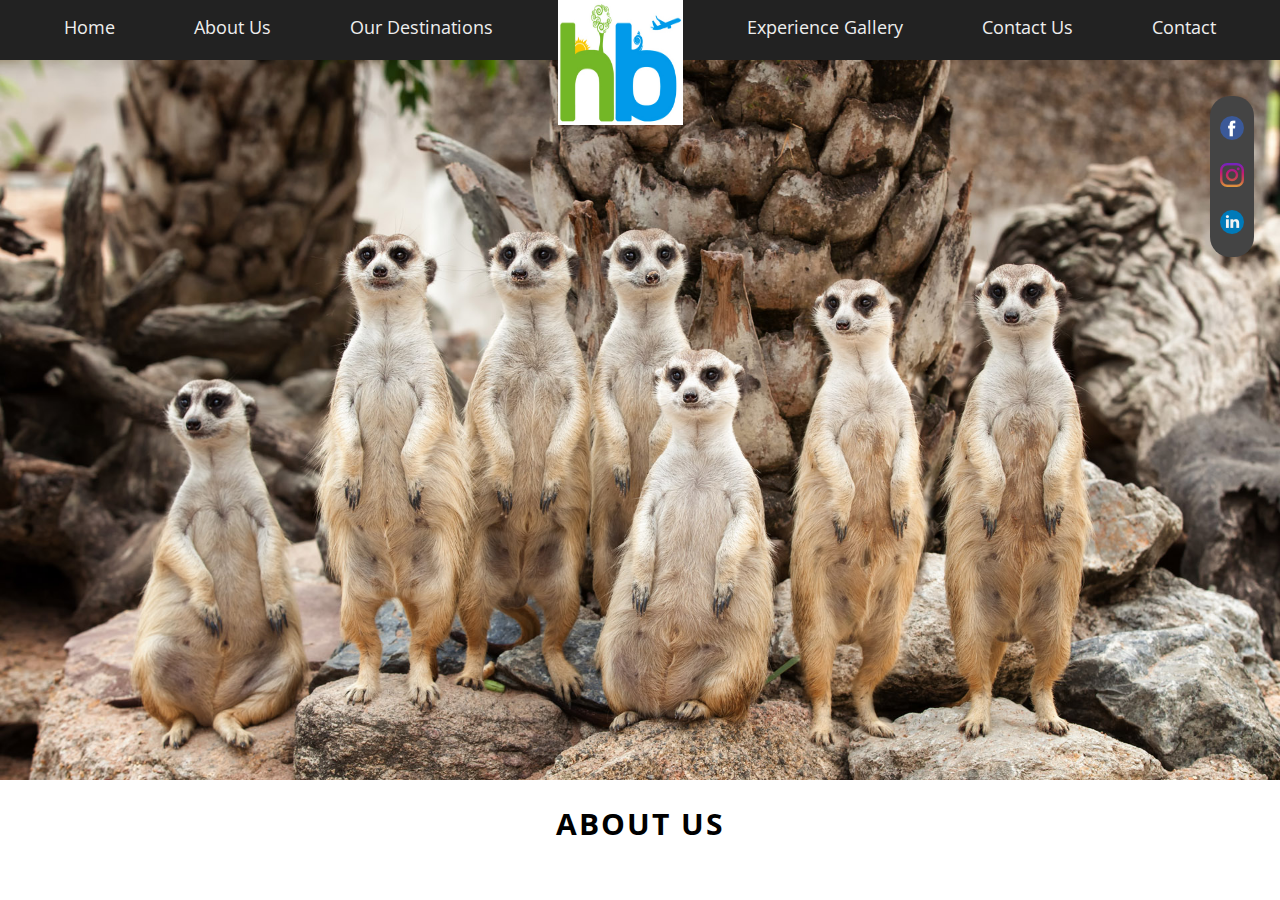
==== about.html @ 133da059 "added social media buttons" ====
<!DOCTYPE html>
<html>
  <head>
    <meta charset="utf-8" />
    <meta http-equiv="X-UA-Compatible" content="IE=edge" />
    <title>Hoffen BlessU</title>
    <meta name="viewport" content="width=device-width, initial-scale=1" />
    <link
      rel="stylesheet"
      type="text/css"
      media="screen"
      href="./css/main.css"
    />
    <link
      rel="stylesheet"
      type="text/css"
      media="screen"
      href="./css/header.css"
    />
    <link
      href="https://fonts.googleapis.com/css?family=Open+Sans"
      rel="stylesheet"
      lazyload
    />
    <link
      rel="stylesheet"
      href="https://use.fontawesome.com/releases/v5.8.1/css/all.css"
      integrity="sha384-50oBUHEmvpQ+1lW4y57PTFmhCaXp0ML5d60M1M7uH2+nqUivzIebhndOJK28anvf"
      crossorigin="anonymous"
      lazyload
    />
  </head>
  <body>
    <nav class="nav">
      <ul class="nav__list">
        <li class="nav__list-item">
          <a href="index.html">Home</a>
        </li>
        <li class="nav__list-item">
          <a href="about.html">About Us</a>
        </li>
        <li class="nav__list-item">
          Our Destinations
          <ul class="nav__sublist">
            <li class="nav__list-item" style="padding: 1rem;">Kazakhastan</li>
            <li class="nav__list-item" style="padding: 1rem;">Uzbekistan</li>
            <li class="nav__list-item" style="padding: 1rem;">Russia</li>
            <li class="nav__list-item" style="padding: 1rem;">Caucuses</li>
            <li class="nav__list-item" style="padding: 1rem;">Europe</li>
            <li class="nav__list-item" style="padding: 1rem;">India</li>
            <li class="nav__list-item" style="padding: 1rem;">Mongolia</li>
            <li class="nav__list-item" style="padding: 1rem;">UAE</li>
            <li class="nav__list-item" style="padding: 1rem;">Turkey</li>
            <li class="nav__list-item" style="padding: 1rem;">Azerbaijan</li>
            <li class="nav__list-item" style="padding: 1rem;">Armenia</li>
            <li class="nav__list-item" style="padding: 1rem;">Thailand</li>
            <li class="nav__list-item" style="padding: 1rem;">Egypt</li>
          </ul>
        </li>
        <div class="logo__container">
          <img src="./assets/logo.jpeg" alt="Logo" class="logo" />
        </div>
        <li class="nav__list-item">
          Experience Gallery
          <ul class="nav__sublist">
            <li class="nav__list-item">
              <a href="video-gallery.html">Video Gallery</a>
            </li>
            <li class="nav__list-item">
              <a href="photo-gallery.html">Photo Gallery</a>
            </li>
          </ul>
        </li>
        <li class="nav__list-item">
          <a href="contact.html">Contact Us</a>
        </li>
        <li class="nav__list-item">
          <a href="contact.html">Contact</a>
        </li>
      </ul>
    </nav>
    <section class="banner__container">
      <img src="./assets/banner2.jpg" alt="Banner" />
      <h1 itemprop="headline">About Us</h1>
      <ul class="social__list">
        <li class="social__list-item">
          <a
            href="https://www.facebook.com"
            target="_blank"
            rel="noopener noreferrer"
          >
            <!-- <span>
              <i class="fab fa-facebook-f social-icon"></i>
            </span> -->
            <img border="0" src="./assets/facebook.png" width="15%" height="15%">

          </a>
        </li>
        <li class="social__list-item">
          <a
            href="https://www.instagram.com"
            target="_blank"
            rel="noopener noreferrer"
          >
            <!-- <span>
              <i class="fab fa-instagram social-icon"></i>
            </span> -->
            <img border="0" src="./assets/instagram.png" width="15%" height="15%">

          </a>
        </li>
        <li class="social__list-item">
          <a
            href="https://www.linkedin.com"
            target="_blank"
            rel="noopener noreferrer"
          >
            <!-- <span>
              <i class="fab fa-linkedin-in social-icon"></i>
            </span> -->
            <img border="0" src="./assets/linkedin.png" width="15%" height="15%">
          </a>
        </li>
      </ul>
    </section>
    <script src="./js/main.js"></script>
  </body>
</html>
---- css/main.css ----
html {
  width: 100vw;
  height: 100vh;
  font-size: 75%;
}
@media (max-width: 1920px) {
  html {
    font-size: 62.5%;
  }
}
@media (max-width: 900px) {
  html {
    font-size: 56.25%;
  }
}
@media (max-width: 800px) {
  html {
    font-size: 50%;
  }
}
@media (max-width: 720px) {
  html {
    font-size: 45%;
  }
}

/* 650px for mobile view */

body {
  margin: 0;
  padding: 0;
  font-family: "Open Sans", sans-serif;
}

ul {
  list-style: none;
  margin: 0;
  padding: 0;
}
img {
  height: 100%;
  width: 100%;
}

a {
  text-decoration: none;
  color: inherit;
}
i {
  color: inherit;
}

*,
*::after,
*::before {
  box-sizing: border-box;
}
h1{
font-weight: 2800 !important;
    text-transform: uppercase;
    letter-spacing: 2px;
    color : black;
    text-align: center;
    font-size: 3rem;
  }
---- css/header.css ----
.nav {
  width: 100%;
  font-size: 1.8rem;
  background-color: #222;
  position: relative;
  z-index: 100;
}

.nav__list {
  display: flex;
  width: 100%;
  justify-content: space-evenly;
  height: 6rem;
}
.nav__list-item {
  display: block;
  padding: 1.5rem;
  color: #eee;
  cursor: pointer;
  position: relative;
  z-index: 2;
  transition: 0.1s;
}
.nav__list-item:hover {
  color: #222;
  background-color: #eee;
}
.nav__list-item:hover .nav__sublist {
  transform: translateX(0px);
  opacity: 1;
  visibility: visible;
}
.logo {
  width: 12.5rem;
  height: 12.5rem;
}
.nav__sublist {
  position: absolute;
  top: 4rem;
  left: 0;
  transform: translateX(30px);
  background-color: #444;
  color: #eee;
  width: 100%;
  opacity: 0;
  visibility: hidden;
  transition: all 0.5s;
}

.banner__container {
  width: 100%;
  height: 80vh;
  position: relative;
}

.social__list {
  position: absolute;
  right: 2%;
  top: 5%;
  color: #fff;
  display: flex;
  flex-flow: column;
  background-color: #444;
  border-top-left-radius: 20px;
  border-top-right-radius: 20px;
  border-bottom-left-radius: 20px;
  border-bottom-right-radius: 20px;
  padding: 1rem;
}
.social__list-item {
  margin: 1rem 0;
}
.social__list-item span {
  display: block;
  border-radius: 50%;
  border: 1.5px solid #eee;
  padding: 0.8rem;
  display: flex;
  justify-content: center;
  cursor: pointer;
  transition: 0.2s;
}
.social__list-item span:hover {
  background-color: #eee;
  color: #222;
}
.social-icon {
  font-size: 2rem;
}
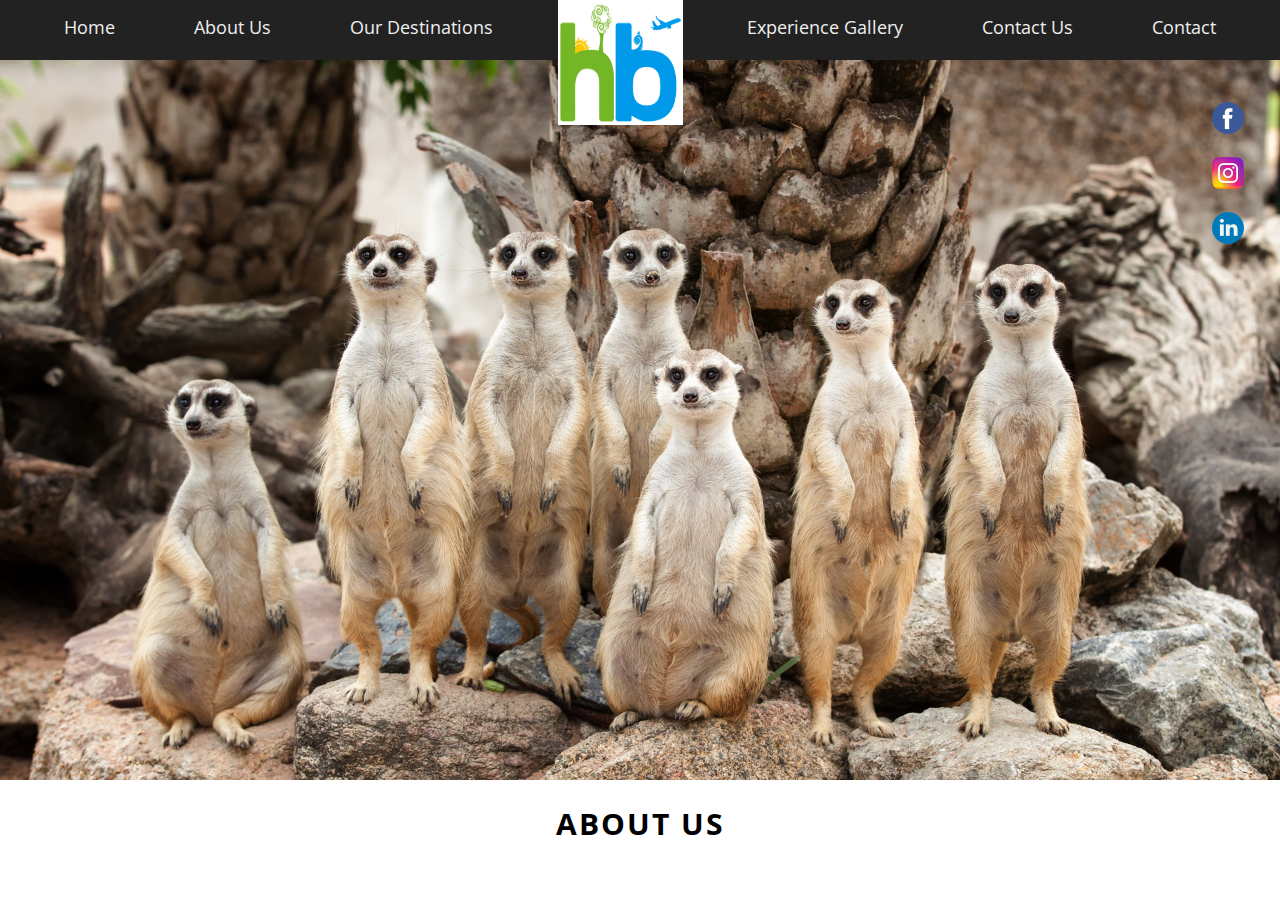
==== commit b981cc90: "Stylist changes, changes social__logos" ====
--- a/about.html
+++ b/about.html
@@ -34,13 +34,13 @@
     <nav class="nav">
       <ul class="nav__list">
         <li class="nav__list-item">
-          <a href="index.html">Home</a>
+          <a href="index.html" class="nav__link">Home</a>
         </li>
         <li class="nav__list-item">
-          <a href="about.html">About Us</a>
+          <a href="about.html" class="nav__link">About Us</a>
         </li>
         <li class="nav__list-item">
-          Our Destinations
+          <a href="destination.html" class="nav__link">Our Destinations</a>
           <ul class="nav__sublist">
             <li class="nav__list-item" style="padding: 1rem;">Kazakhastan</li>
             <li class="nav__list-item" style="padding: 1rem;">Uzbekistan</li>
@@ -61,27 +61,27 @@
           <img src="./assets/logo.jpeg" alt="Logo" class="logo" />
         </div>
         <li class="nav__list-item">
-          Experience Gallery
+          <a href="index.html" class="nav__link">Experience Gallery</a>
           <ul class="nav__sublist">
             <li class="nav__list-item">
-              <a href="video-gallery.html">Video Gallery</a>
+              <a href="video-gallery.html" class="nav__link">Video Gallery</a>
             </li>
             <li class="nav__list-item">
-              <a href="photo-gallery.html">Photo Gallery</a>
+              <a href="photo-gallery.html" class="nav__link">Photo Gallery</a>
             </li>
           </ul>
         </li>
         <li class="nav__list-item">
-          <a href="contact.html">Contact Us</a>
+          <a href="contact.html" class="nav__link">Contact Us</a>
         </li>
         <li class="nav__list-item">
-          <a href="contact.html">Contact</a>
+          <a href="contact.html" class="nav__link">Contact</a>
         </li>
       </ul>
     </nav>
     <section class="banner__container">
       <img src="./assets/banner2.jpg" alt="Banner" />
-      <h1 itemprop="headline">About Us</h1>
+      <h1 class="h1_about" itemprop="headline">About Us</h1>
       <ul class="social__list">
         <li class="social__list-item">
           <a
--- a/css/main.css
+++ b/css/main.css
@@ -1,6 +1,4 @@
 html {
-  width: 100vw;
-  height: 100vh;
   font-size: 75%;
 }
 @media (max-width: 1920px) {
@@ -25,7 +23,30 @@
 }
 
 /* 650px for mobile view */
+.h1_about {
+  font-weight: 2800 !important;
+  text-transform: uppercase;
+  letter-spacing: 2px;
+  color: black;
+  text-align: center;
+  font-size: 3rem;
+}
 
+.h1_index {
+  text-align: center;
+  font-family: "PlayfairDisplaySC-Bold";
+  font-style: normal;
+  font-weight: 400;
+  line-height: 48px;
+  font-size: 3rem;
+  letter-spacing: 0px;
+}
+/* font-size: 24px;
+    line-height: 34px; */
+@font-face {
+  font-family: "PlayfairDisplaySC-Bold";
+  src: url(/font/PlayfairDisplaySC-Bold.ttf);
+}
 body {
   margin: 0;
   padding: 0;
@@ -49,17 +70,16 @@
 i {
   color: inherit;
 }
+.centered {
+  text-align: center;
+}
+.heading--primary {
+  font-size: 3rem;
+  margin: 5rem 0;
+}
 
 *,
 *::after,
 *::before {
   box-sizing: border-box;
 }
-h1{
-font-weight: 2800 !important;
-    text-transform: uppercase;
-    letter-spacing: 2px;
-    color : black;
-    text-align: center;
-    font-size: 3rem;
-  }--- a/css/header.css
+++ b/css/header.css
@@ -14,7 +14,7 @@
 }
 .nav__list-item {
   display: block;
-  padding: 1.5rem;
+  /* padding: 1.5rem; */
   color: #eee;
   cursor: pointer;
   position: relative;
@@ -29,6 +29,12 @@
   transform: translateX(0px);
   opacity: 1;
   visibility: visible;
+}
+.nav__link {
+  height: 100%;
+  width: 100%;
+  display: block;
+  padding: 1.5rem;
 }
 .logo {
   width: 12.5rem;
@@ -56,21 +62,25 @@
 .social__list {
   position: absolute;
   right: 2%;
-  top: 5%;
-  color: #fff;
+  top: 3%;
+  /* color: #fff; */
   display: flex;
   flex-flow: column;
-  background-color: #444;
+  /* background-color: #444;
   border-top-left-radius: 20px;
   border-top-right-radius: 20px;
   border-bottom-left-radius: 20px;
-  border-bottom-right-radius: 20px;
+  border-bottom-right-radius: 20px; */
   padding: 1rem;
 }
 .social__list-item {
   margin: 1rem 0;
 }
-.social__list-item span {
+.social__logo {
+  height: 32px;
+  width: 32px;
+}
+/* .social__list-item span {
   display: block;
   border-radius: 50%;
   border: 1.5px solid #eee;
@@ -86,4 +96,4 @@
 }
 .social-icon {
   font-size: 2rem;
-}
+} */
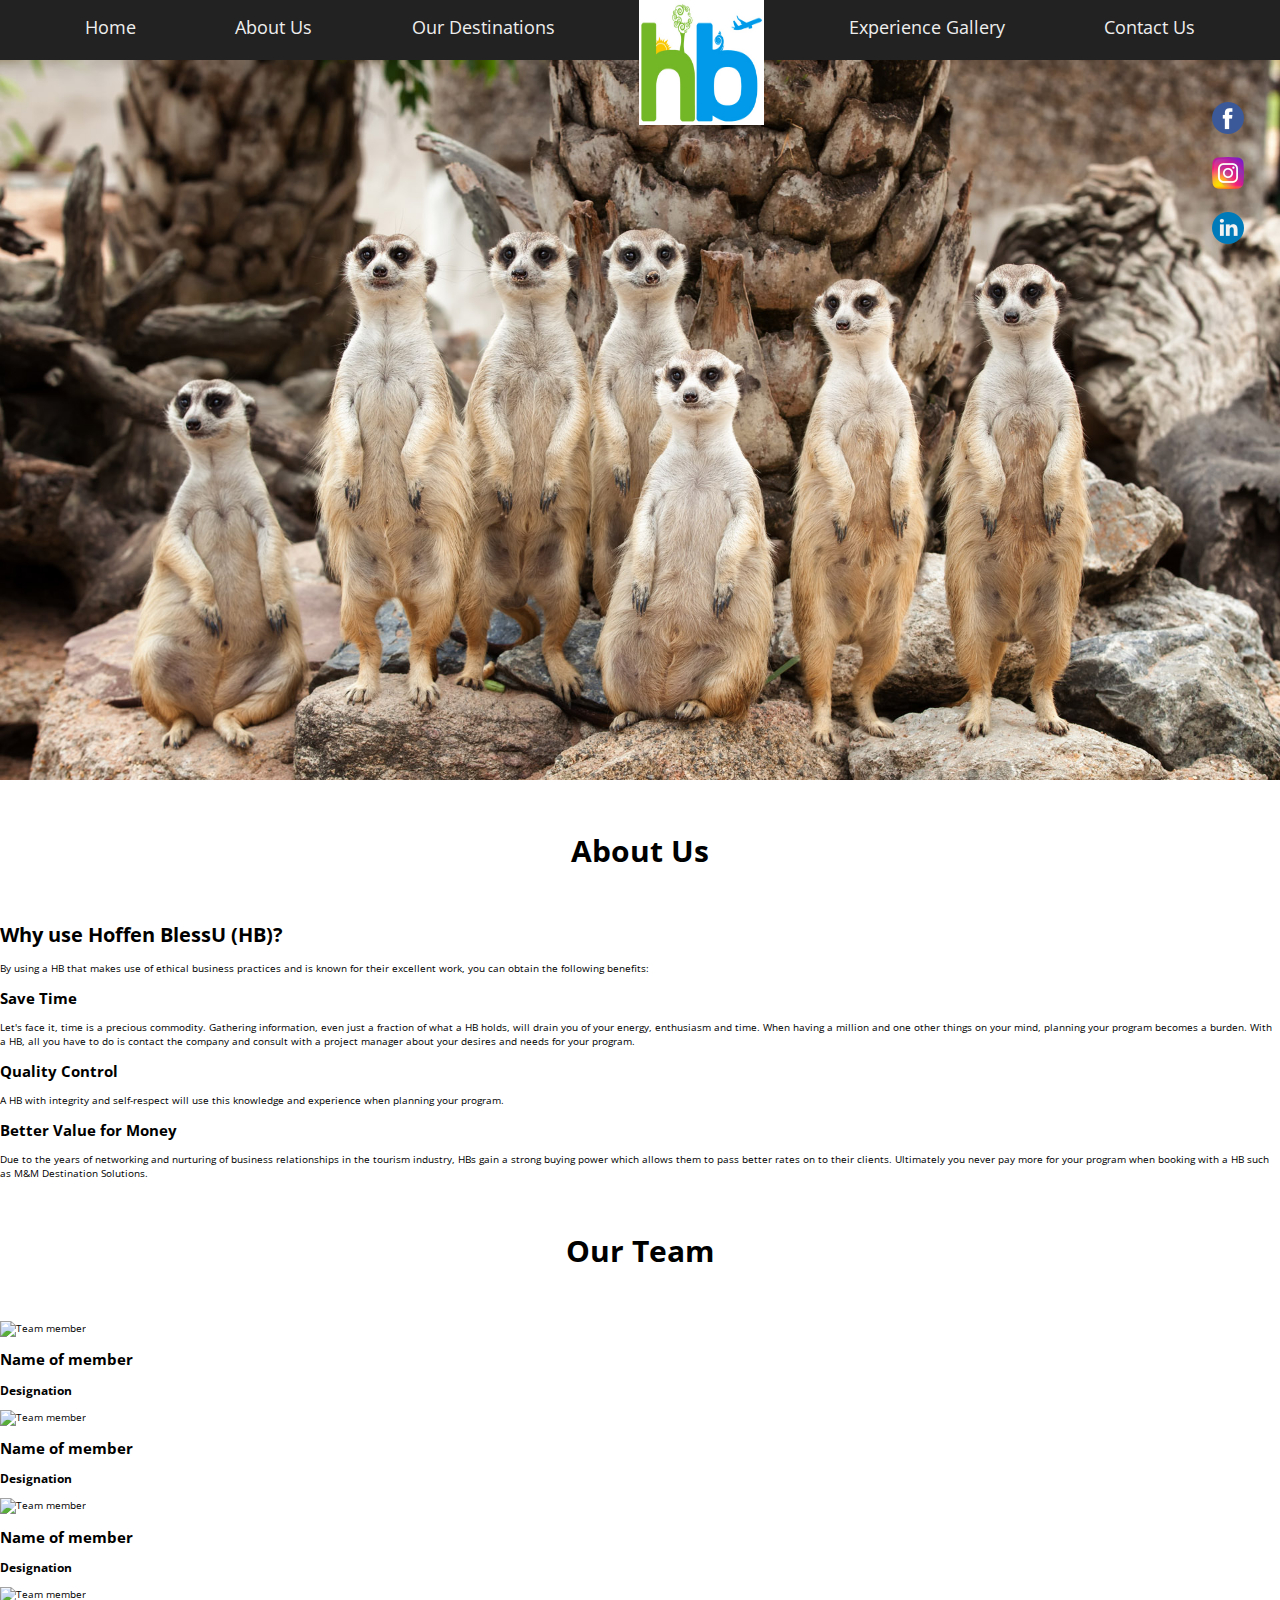
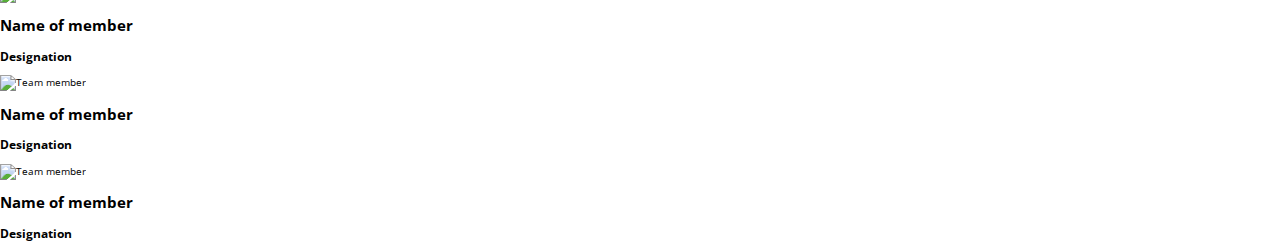
==== commit 2746c482: "Add meetings page" ====
--- a/about.html
+++ b/about.html
@@ -3,7 +3,7 @@
   <head>
     <meta charset="utf-8" />
     <meta http-equiv="X-UA-Compatible" content="IE=edge" />
-    <title>Hoffen BlessU</title>
+    <title>About | Hoffen BlessU</title>
     <meta name="viewport" content="width=device-width, initial-scale=1" />
     <link
       rel="stylesheet"
@@ -16,6 +16,12 @@
       type="text/css"
       media="screen"
       href="./css/header.css"
+    />
+    <link
+      rel="stylesheet"
+      type="text/css"
+      media="screen"
+      href="./css/about.css"
     />
     <link
       href="https://fonts.googleapis.com/css?family=Open+Sans"
@@ -74,14 +80,11 @@
         <li class="nav__list-item">
           <a href="contact.html" class="nav__link">Contact Us</a>
         </li>
-        <li class="nav__list-item">
-          <a href="contact.html" class="nav__link">Contact</a>
-        </li>
+        
       </ul>
     </nav>
     <section class="banner__container">
       <img src="./assets/banner2.jpg" alt="Banner" />
-      <h1 class="h1_about" itemprop="headline">About Us</h1>
       <ul class="social__list">
         <li class="social__list-item">
           <a
@@ -92,8 +95,12 @@
             <!-- <span>
               <i class="fab fa-facebook-f social-icon"></i>
             </span> -->
-            <img border="0" src="./assets/facebook.png" width="15%" height="15%">
-
+            <img
+              border="0"
+              src="./assets/facebook.png"
+              width="15%"
+              height="15%"
+            />
           </a>
         </li>
         <li class="social__list-item">
@@ -105,8 +112,12 @@
             <!-- <span>
               <i class="fab fa-instagram social-icon"></i>
             </span> -->
-            <img border="0" src="./assets/instagram.png" width="15%" height="15%">
-
+            <img
+              border="0"
+              src="./assets/instagram.png"
+              width="15%"
+              height="15%"
+            />
           </a>
         </li>
         <li class="social__list-item">
@@ -118,27 +129,103 @@
             <!-- <span>
               <i class="fab fa-linkedin-in social-icon"></i>
             </span> -->
-            <img border="0" src="./assets/linkedin.png" width="15%" height="15%">
+            <img
+              border="0"
+              src="./assets/linkedin.png"
+              width="15%"
+              height="15%"
+            />
           </a>
         </li>
       </ul>
+    </section>
+    <h1 class="heading--primary centered" style="margin-top: 5rem;">
+      About Us
+    </h1>
+    <main class="about">
+      <h1 class="heading--secondary">Why use Hoffen BlessU (HB)?</h1>
+
+      <p>
+        By using a HB that makes use of ethical business practices and is known
+        for their excellent work, you can obtain the following benefits:
+      </p>
+
+      <h2 class="heading--tertiary">
+        <i class="fas fa-chevron-right"></i>Save Time
+      </h2>
+
+      <p>
+        Let's face it, time is a precious commodity. Gathering information, even
+        just a fraction of what a HB holds, will drain you of your energy,
+        enthusiasm and time. When having a million and one other things on your
+        mind, planning your program becomes a burden. With a HB, all you have to
+        do is contact the company and consult with a project manager about your
+        desires and needs for your program.
+      </p>
+
+      <h2 class="heading--tertiary">
+        <i class="fas fa-chevron-right"></i>Quality Control
+      </h2>
+
+      <p>
+        A HB with integrity and self-respect will use this knowledge and
+        experience when planning your program.
+      </p>
+
+      <h2 class="heading--tertiary">
+        <i class="fas fa-chevron-right"></i>Better Value for Money
+      </h2>
+
+      <p>
+        Due to the years of networking and nurturing of business relationships
+        in the tourism industry, HBs gain a strong buying power which allows
+        them to pass better rates on to their clients. Ultimately you never pay
+        more for your program when booking with a HB such as M&M Destination
+        Solutions.
+      </p>
+    </main>
+    <section class="team">
+      <h1 class="heading--primary centered">Our Team</h1>
+
+      <div class="team__container">
+        <div class="team__item">
+          <img src="./assets/banner.jpg" alt="Team member" />
+          <h2 class="heading--tertiary">Name of member</h2>
+          <h3 class="heading--quaternary">Designation</h3>
+          <i class="fas fa-envelope"></i>
+        </div>
+        <div class="team__item">
+          <img src="./assets/banner.jpg" alt="Team member" />
+          <h2 class="heading--tertiary">Name of member</h2>
+          <h3 class="heading--quaternary">Designation</h3>
+          <i class="fas fa-envelope"></i>
+        </div>
+        <div class="team__item">
+          <img src="./assets/banner.jpg" alt="Team member" />
+          <h2 class="heading--tertiary">Name of member</h2>
+          <h3 class="heading--quaternary">Designation</h3>
+          <i class="fas fa-envelope"></i>
+        </div>
+        <div class="team__item">
+          <img src="./assets/banner.jpg" alt="Team member" />
+          <h2 class="heading--tertiary">Name of member</h2>
+          <h3 class="heading--quaternary">Designation</h3>
+          <i class="fas fa-envelope"></i>
+        </div>
+        <div class="team__item">
+          <img src="./assets/banner.jpg" alt="Team member" />
+          <h2 class="heading--tertiary">Name of member</h2>
+          <h3 class="heading--quaternary">Designation</h3>
+          <i class="fas fa-envelope"></i>
+        </div>
+        <div class="team__item">
+          <img src="./assets/banner.jpg" alt="Team member" />
+          <h2 class="heading--tertiary">Name of member</h2>
+          <h3 class="heading--quaternary">Designation</h3>
+          <i class="fas fa-envelope"></i>
+        </div>
+      </div>
     </section>
     <script src="./js/main.js"></script>
   </body>
 </html>
-
-
-
-
-
-
-
-
-
-
-
-
-
-
-
-
